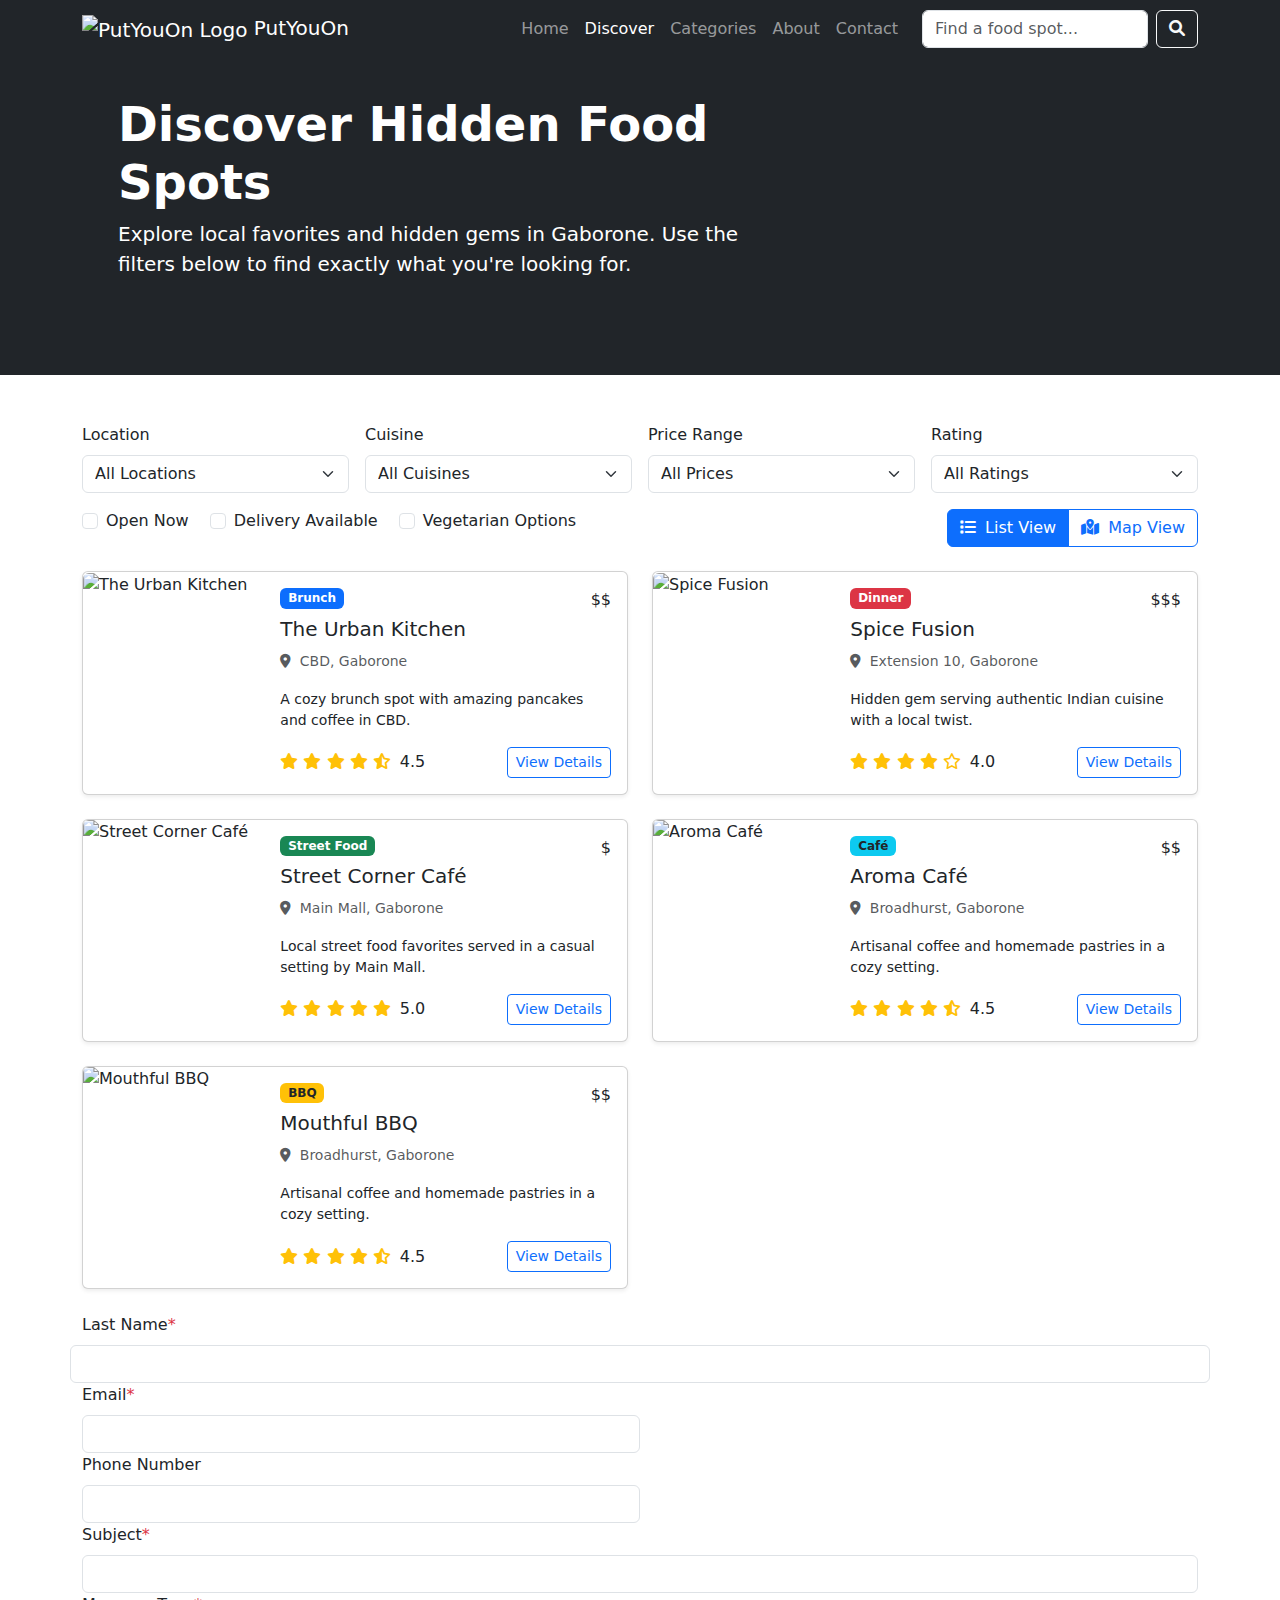
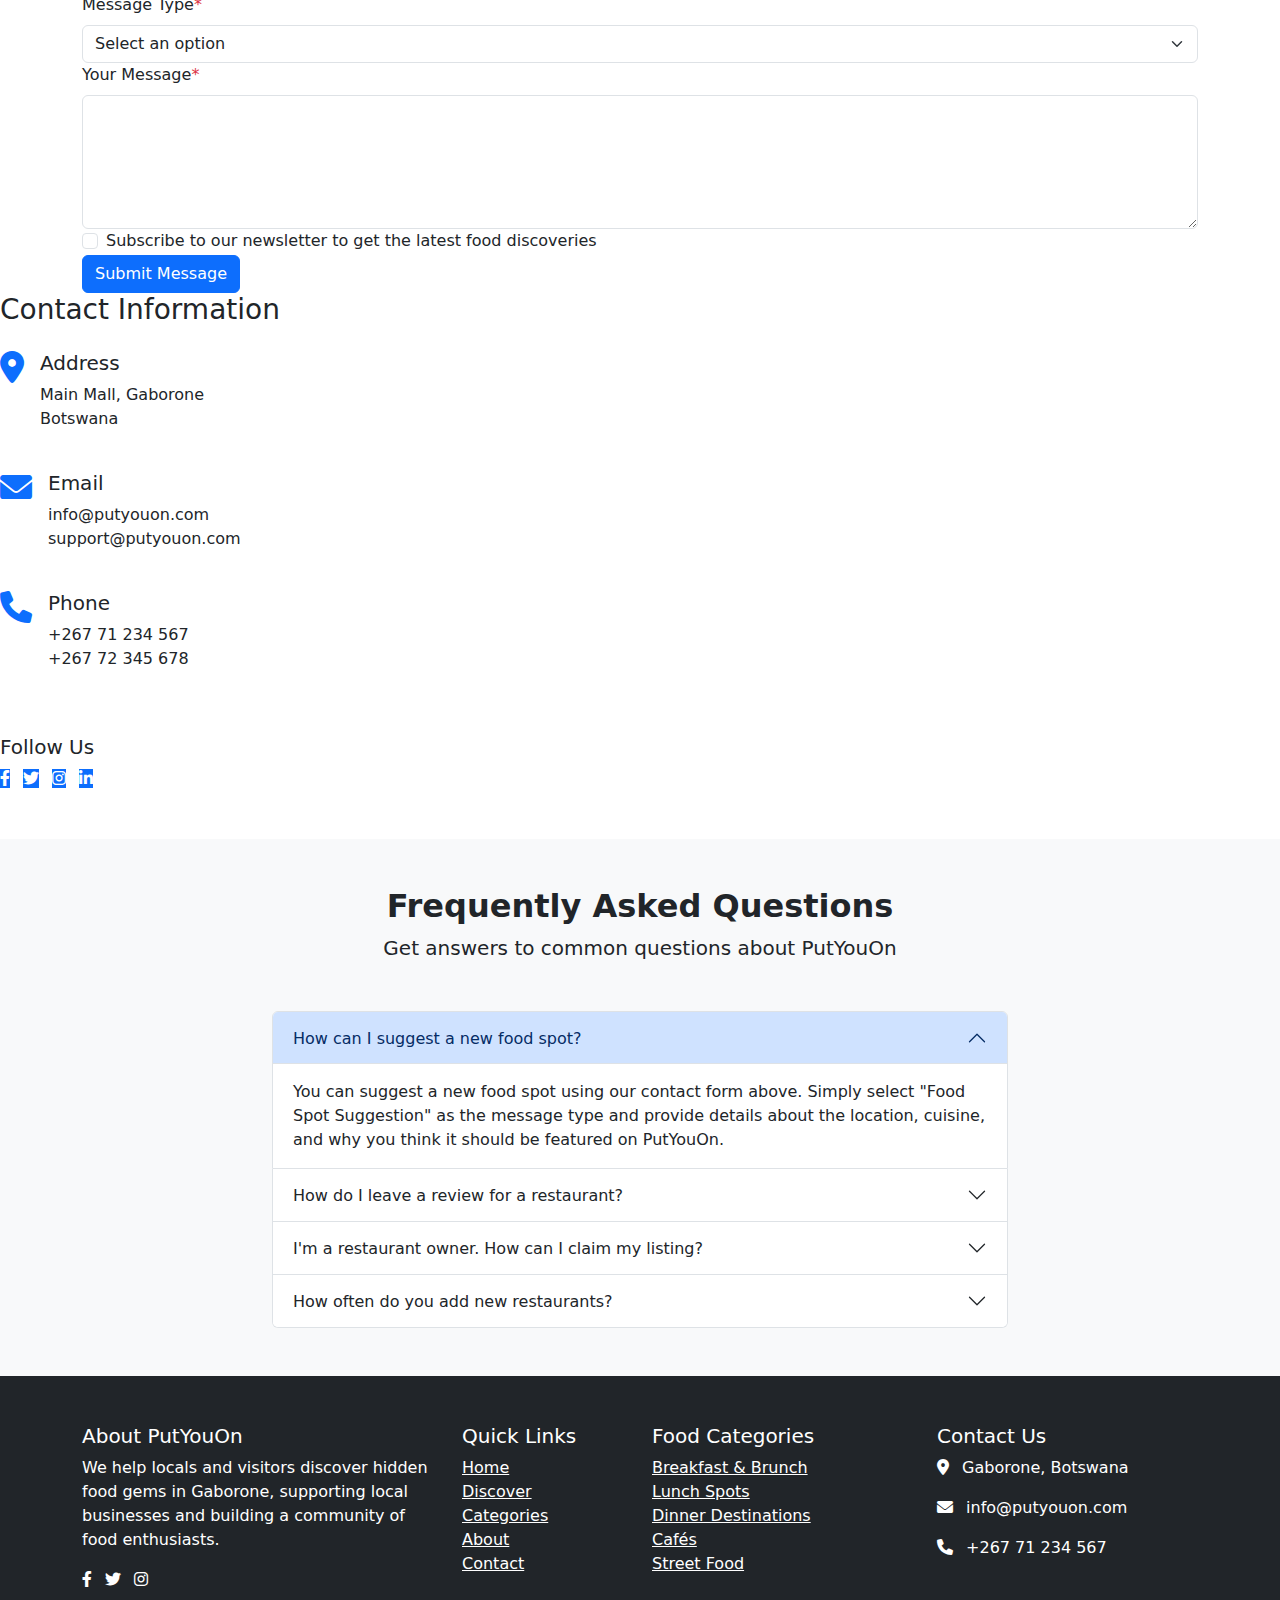
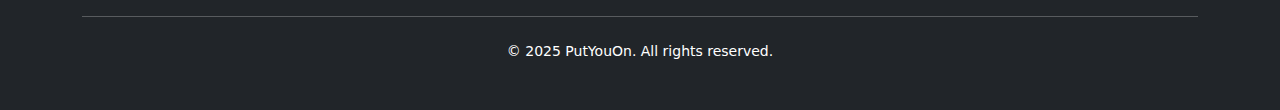
==== feedback.html @ f02b19cc "Update and rename submit.html to feedback.html" ====
<!DOCTYPE html>
<html lang="en">
<head>
    <meta charset="UTF-8">
    <meta name="viewport" content="width=device-width, initial-scale=1.0">
    <title>Discover Food Spots - PutYouOn</title>
    <!-- Bootstrap CSS -->
    <link href="https://cdn.jsdelivr.net/npm/bootstrap@5.3.0-alpha1/dist/css/bootstrap.min.css" rel="stylesheet">
    <!-- Font Awesome -->
    <link rel="stylesheet" href="https://cdnjs.cloudflare.com/ajax/libs/font-awesome/6.0.0/css/all.min.css">
    <!-- Leaflet CSS -->
    <link rel="stylesheet" href="https://unpkg.com/leaflet@1.7.1/dist/leaflet.css">
    <!-- Google Fonts -->
    <link href="https://fonts.googleapis.com/css2?family=Open+Sans:wght@400;600&family=Poppins:wght@500;700&display=swap" rel="stylesheet">
    <!-- Custom CSS -->
    <link rel="stylesheet" href="css/style.css">
</head>
<body>
    <!-- Navigation -->
    <nav class="navbar navbar-expand-lg navbar-dark bg-dark fixed-top">
        <div class="container">
            <a class="navbar-brand" href="index.html">
                <img src="images/logo.png" alt="PutYouOn Logo" class="logo">
                PutYouOn
            </a>
            <button class="navbar-toggler" type="button" data-bs-toggle="collapse" data-bs-target="#navbarNav" aria-controls="navbarNav" aria-expanded="false" aria-label="Toggle navigation">
                <span class="navbar-toggler-icon"></span>
            </button>
            <div class="collapse navbar-collapse" id="navbarNav">
                <ul class="navbar-nav ms-auto">
                    <li class="nav-item">
                        <a class="nav-link" href="index.html">Home</a>
                    </li>
                    <li class="nav-item">
                        <a class="nav-link active" href="discover.html">Discover</a>
                    </li>
                    <li class="nav-item">
                        <a class="nav-link" href="categories.html">Categories</a>
                    </li>
                    <li class="nav-item">
                        <a class="nav-link" href="about.html">About</a>
                    </li>
                    <li class="nav-item">
                        <a class="nav-link" href="feedback.html">Contact</a>
                    </li>
                </ul>
                <form class="d-flex ms-lg-3">
                    <input class="form-control me-2" type="search" placeholder="Find a food spot..." aria-label="Search">
                    <button class="btn btn-outline-light" type="submit"><i class="fas fa-search"></i></button>
                </form>
            </div>
        </div>
    </nav>

    <!-- Page Header -->
    <header class="bg-dark py-5 text-white">
        <div class="container px-4 px-lg-5">
            <div class="row gx-4 gx-lg-5 align-items-center">
                <div class="col-lg-8">
                    <div class="my-5">
                        <h1 class="display-5 fw-bold">Discover Hidden Food Spots</h1>
                        <p class="lead">Explore local favorites and hidden gems in Gaborone. Use the filters below to find exactly what you're looking for.</p>
                    </div>
                </div>
            </div>
        </div>
    </header>

    <!-- Filter Section -->
    <section class="py-5">
        <div class="container">
            <div class="filter-bar">
                <div class="row g-3">
                    <div class="col-lg-3 col-md-6">
                        <label for="locationFilter" class="form-label">Location</label>
                        <select class="form-select" id="locationFilter">
                            <option value="all" selected>All Locations</option>
                            <option value="cbd">CBD</option>
                            <option value="main-mall">Main Mall</option>
                            <option value="broadhurst">Broadhurst</option>
                            <option value="phakalane">Phakalane</option>
                            <option value="extension">Extension</option>
                        </select>
                    </div>
                    <div class="col-lg-3 col-md-6">
                        <label for="cuisineFilter" class="form-label">Cuisine</label>
                        <select class="form-select" id="cuisineFilter">
                            <option value="all" selected>All Cuisines</option>
                            <option value="local">Local</option>
                            <option value="indian">Indian</option>
                            <option value="italian">Italian</option>
                            <option value="chinese">Chinese</option>
                            <option value="fusion">Fusion</option>
                        </select>
                    </div>
                    <div class="col-lg-3 col-md-6">
                        <label for="priceFilter" class="form-label">Price Range</label>
                        <select class="form-select" id="priceFilter">
                            <option value="all" selected>All Prices</option>
                            <option value="$">$ (Budget)</option>
                            <option value="$$">$$ (Moderate)</option>
                            <option value="$$$">$$$ (Expensive)</option>
                        </select>
                    </div>
                    <div class="col-lg-3 col-md-6">
                        <label for="ratingFilter" class="form-label">Rating</label>
                        <select class="form-select" id="ratingFilter">
                            <option value="all" selected>All Ratings</option>
                            <option value="4.5">4.5+ Stars</option>
                            <option value="4">4+ Stars</option>
                            <option value="3.5">3.5+ Stars</option>
                        </select>
                    </div>
                </div>
                <div class="row mt-3">
                    <div class="col-md-6">
                        <div class="form-check form-check-inline">
                            <input class="form-check-input" type="checkbox" id="openNow">
                            <label class="form-check-label" for="openNow">Open Now</label>
                        </div>
                        <div class="form-check form-check-inline">
                            <input class="form-check-input" type="checkbox" id="delivery">
                            <label class="form-check-label" for="delivery">Delivery Available</label>
                        </div>
                        <div class="form-check form-check-inline">
                            <input class="form-check-input" type="checkbox" id="vegetarian">
                            <label class="form-check-label" for="vegetarian">Vegetarian Options</label>
                        </div>
                    </div>
                    <div class="col-md-6 text-md-end mt-3 mt-md-0">
                        <div class="btn-group" role="group">
                            <button type="button" class="btn btn-outline-primary active" id="listViewBtn">
                                <i class="fas fa-list me-1"></i> List View
                            </button>
                            <button type="button" class="btn btn-outline-primary" id="mapViewBtn">
                                <i class="fas fa-map-marked-alt me-1"></i> Map View
                            </button>
                        </div>
                    </div>
                </div>
            </div>

            <!-- View Toggle Content -->
            <div class="row mt-4">
                <!-- List View (default) -->
                <div class="col-12" id="listView">
                    <div class="row">
                        <!-- Restaurant 1 -->
                        <div class="col-lg-6 mb-4">
                            <div class="card h-100 shadow-sm spot-card">
                                <div class="row g-0">
                                    <div class="col-md-4">
                                        <img src="images/restaurants/spot1.jpg" class="img-fluid rounded-start h-100" alt="The Urban Kitchen" style="object-fit: cover;">
                                    </div>
                                    <div class="col-md-8">
                                        <div class="card-body">
                                            <div class="d-flex justify-content-between">
                                                <span class="badge bg-primary mb-2">Brunch</span>
                                                <span class="price-range">$$</span>
                                            </div>
                                            <h5 class="card-title">The Urban Kitchen</h5>
                                            <p class="card-text"><small class="text-muted"><i class="fas fa-map-marker-alt me-1"></i> CBD, Gaborone</small></p>
                                            <p class="card-text small">A cozy brunch spot with amazing pancakes and coffee in CBD.</p>
                                            <div class="d-flex justify-content-between align-items-center">
                                                <div class="ratings">
                                                    <i class="fas fa-star text-warning"></i>
                                                    <i class="fas fa-star text-warning"></i>
                                                    <i class="fas fa-star text-warning"></i>
                                                    <i class="fas fa-star text-warning"></i>
                                                    <i class="fas fa-star-half-alt text-warning"></i>
                                                    <span class="ms-1">4.5</span>
                                                </div>
                                                <a href="#" class="btn btn-sm btn-outline-primary">View Details</a>
                                            </div>
                                        </div>
                                    </div>
                                </div>
                            </div>
                        </div>
                        
                        <!-- Restaurant 2 -->
                        <div class="col-lg-6 mb-4">
                            <div class="card h-100 shadow-sm spot-card">
                                <div class="row g-0">
                                    <div class="col-md-4">
                                        <img src="images/restaurants/spot2.jpg" class="img-fluid rounded-start h-100" alt="Spice Fusion" style="object-fit: cover;">
                                    </div>
                                    <div class="col-md-8">
                                        <div class="card-body">
                                            <div class="d-flex justify-content-between">
                                                <span class="badge bg-danger mb-2">Dinner</span>
                                                <span class="price-range">$$$</span>
                                            </div>
                                            <h5 class="card-title">Spice Fusion</h5>
                                            <p class="card-text"><small class="text-muted"><i class="fas fa-map-marker-alt me-1"></i> Extension 10, Gaborone</small></p>
                                            <p class="card-text small">Hidden gem serving authentic Indian cuisine with a local twist.</p>
                                            <div class="d-flex justify-content-between align-items-center">
                                                <div class="ratings">
                                                    <i class="fas fa-star text-warning"></i>
                                                    <i class="fas fa-star text-warning"></i>
                                                    <i class="fas fa-star text-warning"></i>
                                                    <i class="fas fa-star text-warning"></i>
                                                    <i class="far fa-star text-warning"></i>
                                                    <span class="ms-1">4.0</span>
                                                </div>
                                                <a href="#" class="btn btn-sm btn-outline-primary">View Details</a>
                                            </div>
                                        </div>
                                    </div>
                                </div>
                            </div>
                        </div>

                        <!-- Restaurant 3 -->
                        <div class="col-lg-6 mb-4">
                            <div class="card h-100 shadow-sm spot-card">
                                <div class="row g-0">
                                    <div class="col-md-4">
                                        <img src="images/restaurants/spot3.jpg" class="img-fluid rounded-start h-100" alt="Street Corner Café" style="object-fit: cover;">
                                    </div>
                                    <div class="col-md-8">
                                        <div class="card-body">
                                            <div class="d-flex justify-content-between">
                                                <span class="badge bg-success mb-2">Street Food</span>
                                                <span class="price-range">$</span>
                                            </div>
                                            <h5 class="card-title">Street Corner Café</h5>
                                            <p class="card-text"><small class="text-muted"><i class="fas fa-map-marker-alt me-1"></i> Main Mall, Gaborone</small></p>
                                            <p class="card-text small">Local street food favorites served in a casual setting by Main Mall.</p>
                                            <div class="d-flex justify-content-between align-items-center">
                                                <div class="ratings">
                                                    <i class="fas fa-star text-warning"></i>
                                                    <i class="fas fa-star text-warning"></i>
                                                    <i class="fas fa-star text-warning"></i>
                                                    <i class="fas fa-star text-warning"></i>
                                                    <i class="fas fa-star text-warning"></i>
                                                    <span class="ms-1">5.0</span>
                                                </div>
                                                <a href="#" class="btn btn-sm btn-outline-primary">View Details</a>
                                            </div>
                                        </div>
                                    </div>
                                </div>
                            </div>
                        </div>

                        <!-- Restaurant 4 -->
                        <div class="col-lg-6 mb-4">
                            <div class="card h-100 shadow-sm spot-card">
                                <div class="row g-0">
                                    <div class="col-md-4">
                                        <img src="images/restaurants/spot1.jpg" class="img-fluid rounded-start h-100" alt="Aroma Café" style="object-fit: cover;">
                                    </div>
                                    <div class="col-md-8">
                                        <div class="card-body">
                                            <div class="d-flex justify-content-between">
                                                <span class="badge bg-info text-dark mb-2">Café</span>
                                                <span class="price-range">$$</span>
                                            </div>
                                            <h5 class="card-title">Aroma Café</h5>
                                            <p class="card-text"><small class="text-muted"><i class="fas fa-map-marker-alt me-1"></i> Broadhurst, Gaborone</small></p>
                                            <p class="card-text small">Artisanal coffee and homemade pastries in a cozy setting.</p>
                                            <div class="d-flex justify-content-between align-items-center">
                                                <div class="ratings">
                                                    <i class="fas fa-star text-warning"></i>
                                                    <i class="fas fa-star text-warning"></i>
                                                    <i class="fas fa-star text-warning"></i>
                                                    <i class="fas fa-star text-warning"></i>
                                                    <i class="fas fa-star-half-alt text-warning"></i>
                                                    <span class="ms-1">4.5</span>
                                                </div>
                                                <a href="#" class="btn btn-sm btn-outline-primary">View Details</a>
                                            </div>
                                        </div>
                                    </div>
                                </div>
                            </div>
                        </div>

                        <!-- Restaurant 5 -->
                        <div class="col-lg-6 mb-4">
                            <div class="card h-100 shadow-sm spot-card">
                                <div class="row g-0">
                                    <div class="col-md-4">
                                        <img src="images/restaurants/spot2.jpg" class="img-fluid rounded-start h-100" alt="Mouthful BBQ" style="object-fit: cover;">
                                    </div>
                                    <div class="col-md-8">
                                        <div class="card-body">
                                            <div class="d-flex justify-content-between">
                                                <span class="badge bg-warning text-dark mb-2">BBQ</span>
                                                <span class="price-range">$$</span>
                                            </div>
                                            <h5 class="card-title">Mouthful BBQ</h5>
                                           <p class="card-text"><small class="text-muted"><i class="fas fa-map-marker-alt me-1"></i> Broadhurst, Gaborone</small></p>
                                            <p class="card-text small">Artisanal coffee and homemade pastries in a cozy setting.</p>
                                            <div class="d-flex justify-content-between align-items-center">
                                                <div class="ratings">
                                                    <i class="fas fa-star text-warning"></i>
                                                    <i class="fas fa-star text-warning"></i>
                                                    <i class="fas fa-star text-warning"></i>
                                                    <i class="fas fa-star text-warning"></i>
                                                    <i class="fas fa-star-half-alt text-warning"></i>
                                                    <span class="ms-1">4.5</span>
                                                </div>
                                                <a href="#" class="btn btn-sm btn-outline-primary">View Details</a>
                                            </div>
                                        </div>
                                    </div>
                                </div>
                            </div>
                        </div>

                                                <label for="lastName" class="form-label">Last Name<span class="text-danger">*</span></label>
                                    <input type="text" class="form-control" id="lastName" required>
                                    <div class="invalid-feedback">
                                        Please provide your last name.
                                    </div>
                                </div>
                                <div class="col-md-6">
                                    <label for="email" class="form-label">Email<span class="text-danger">*</span></label>
                                    <input type="email" class="form-control" id="email" required>
                                    <div class="invalid-feedback">
                                        Please provide a valid email address.
                                    </div>
                                </div>
                                <div class="col-md-6">
                                    <label for="phone" class="form-label">Phone Number</label>
                                    <input type="tel" class="form-control" id="phone">
                                </div>
                                <div class="col-12">
                                    <label for="subject" class="form-label">Subject<span class="text-danger">*</span></label>
                                    <input type="text" class="form-control" id="subject" required>
                                    <div class="invalid-feedback">
                                        Please provide a subject.
                                    </div>
                                </div>
                                <div class="col-12">
                                    <label for="messageType" class="form-label">Message Type<span class="text-danger">*</span></label>
                                    <select class="form-select" id="messageType" required>
                                        <option value="" selected disabled>Select an option</option>
                                        <option value="suggestion">Food Spot Suggestion</option>
                                        <option value="feedback">Website Feedback</option>
                                        <option value="partnership">Partnership Inquiry</option>
                                        <option value="general">General Inquiry</option>
                                    </select>
                                    <div class="invalid-feedback">
                                        Please select a message type.
                                    </div>
                                </div>
                                <div class="col-12">
                                    <label for="message" class="form-label">Your Message<span class="text-danger">*</span></label>
                                    <textarea class="form-control" id="message" rows="5" required></textarea>
                                    <div class="invalid-feedback">
                                        Please enter your message.
                                    </div>
                                </div>
                                <div class="col-12">
                                    <div class="form-check">
                                        <input class="form-check-input" type="checkbox" id="newsletter">
                                        <label class="form-check-label" for="newsletter">
                                            Subscribe to our newsletter to get the latest food discoveries
                                        </label>
                                    </div>
                                </div>
                                <div class="col-12">
                                    <button class="btn btn-primary" type="submit">Submit Message</button>
                                </div>
                            </div>
                        </form>
                    </div>
                </div>
                <div class="col-lg-4 mt-4 mt-lg-0">
                    <div class="form-container h-100">
                        <h3 class="mb-4">Contact Information</h3>
                        <div class="d-flex mb-4">
                            <div class="flex-shrink-0">
                                <i class="fas fa-map-marker-alt fa-2x text-primary"></i>
                            </div>
                            <div class="ms-3">
                                <h5>Address</h5>
                                <p>Main Mall, Gaborone<br>Botswana</p>
                            </div>
                        </div>
                        <div class="d-flex mb-4">
                            <div class="flex-shrink-0">
                                <i class="fas fa-envelope fa-2x text-primary"></i>
                            </div>
                            <div class="ms-3">
                                <h5>Email</h5>
                                <p>info@putyouon.com<br>support@putyouon.com</p>
                            </div>
                        </div>
                        <div class="d-flex mb-4">
                            <div class="flex-shrink-0">
                                <i class="fas fa-phone fa-2x text-primary"></i>
                            </div>
                            <div class="ms-3">
                                <h5>Phone</h5>
                                <p>+267 71 234 567<br>+267 72 345 678</p>
                            </div>
                        </div>
                        <div class="social-links mt-5">
                            <h5>Follow Us</h5>
                            <a href="#" class="me-2 bg-primary text-white"><i class="fab fa-facebook-f"></i></a>
                            <a href="#" class="me-2 bg-primary text-white"><i class="fab fa-twitter"></i></a>
                            <a href="#" class="me-2 bg-primary text-white"><i class="fab fa-instagram"></i></a>
                            <a href="#" class="me-2 bg-primary text-white"><i class="fab fa-linkedin-in"></i></a>
                        </div>
                    </div>
                </div>
            </div>
        </div>
    </section>

    <!-- FAQ Section -->
    <section class="py-5 bg-light">
        <div class="container">
            <div class="text-center mb-5">
                <h2 class="fw-bold">Frequently Asked Questions</h2>
                <p class="lead">Get answers to common questions about PutYouOn</p>
            </div>
            <div class="row justify-content-center">
                <div class="col-lg-8">
                    <div class="accordion" id="faqAccordion">
                        <!-- FAQ Item 1 -->
                        <div class="accordion-item">
                            <h2 class="accordion-header" id="headingOne">
                                <button class="accordion-button" type="button" data-bs-toggle="collapse" data-bs-target="#collapseOne" aria-expanded="true" aria-controls="collapseOne">
                                    How can I suggest a new food spot?
                                </button>
                            </h2>
                            <div id="collapseOne" class="accordion-collapse collapse show" aria-labelledby="headingOne" data-bs-parent="#faqAccordion">
                                <div class="accordion-body">
                                    You can suggest a new food spot using our contact form above. Simply select "Food Spot Suggestion" as the message type and provide details about the location, cuisine, and why you think it should be featured on PutYouOn.
                                </div>
                            </div>
                        </div>
                        
                        <!-- FAQ Item 2 -->
                        <div class="accordion-item">
                            <h2 class="accordion-header" id="headingTwo">
                                <button class="accordion-button collapsed" type="button" data-bs-toggle="collapse" data-bs-target="#collapseTwo" aria-expanded="false" aria-controls="collapseTwo">
                                    How do I leave a review for a restaurant?
                                </button>
                            </h2>
                            <div id="collapseTwo" class="accordion-collapse collapse" aria-labelledby="headingTwo" data-bs-parent="#faqAccordion">
                                <div class="accordion-body">
                                    To leave a review, navigate to the specific restaurant page and scroll down to the reviews section. Click on "Write a Review" and share your experience. You'll need to be logged in to submit a review.
                                </div>
                            </div>
                        </div>
                        
                        <!-- FAQ Item 3 -->
                        <div class="accordion-item">
                            <h2 class="accordion-header" id="headingThree">
                                <button class="accordion-button collapsed" type="button" data-bs-toggle="collapse" data-bs-target="#collapseThree" aria-expanded="false" aria-controls="collapseThree">
                                    I'm a restaurant owner. How can I claim my listing?
                                </button>
                            </h2>
                            <div id="collapseThree" class="accordion-collapse collapse" aria-labelledby="headingThree" data-bs-parent="#faqAccordion">
                                <div class="accordion-body">
                                    If you own a restaurant that's listed on PutYouOn, you can claim your listing by selecting "Partnership Inquiry" on the contact form. Our team will verify your ownership and provide you with access to manage your restaurant's profile.
                                </div>
                            </div>
                        </div>
                        
                        <!-- FAQ Item 4 -->
                        <div class="accordion-item">
                            <h2 class="accordion-header" id="headingFour">
                                <button class="accordion-button collapsed" type="button" data-bs-toggle="collapse" data-bs-target="#collapseFour" aria-expanded="false" aria-controls="collapseFour">
                                    How often do you add new restaurants?
                                </button>
                            </h2>
                            <div id="collapseFour" class="accordion-collapse collapse" aria-labelledby="headingFour" data-bs-parent="#faqAccordion">
                                <div class="accordion-body">
                                    We're constantly on the lookout for hidden food gems in Gaborone! We add new listings weekly, with priority given to user suggestions and places with unique offerings.
                                </div>
                            </div>
                        </div>
                    </div>
                </div>
            </div>
        </div>
    </section>

    <!-- Footer -->
    <footer class="bg-dark text-white py-5">
        <div class="container">
            <div class="row">
                <div class="col-md-4 mb-4 mb-md-0">
                    <h5>About PutYouOn</h5>
                    <p>We help locals and visitors discover hidden food gems in Gaborone, supporting local businesses and building a community of food enthusiasts.</p>
                    <div class="social-links">
                        <a href="#" class="text-white me-2"><i class="fab fa-facebook-f"></i></a>
                        <a href="#" class="text-white me-2"><i class="fab fa-twitter"></i></a>
                        <a href="#" class="text-white me-2"><i class="fab fa-instagram"></i></a>
                    </div>
                </div>
                <div class="col-md-2 mb-4 mb-md-0">
                    <h5>Quick Links</h5>
                    <ul class="list-unstyled">
                        <li><a href="index.html" class="text-white">Home</a></li>
                        <li><a href="discover.html" class="text-white">Discover</a></li>
                        <li><a href="categories.html" class="text-white">Categories</a></li>
                        <li><a href="about.html" class="text-white">About</a></li>
                        <li><a href="feedback.html" class="text-white">Contact</a></li>
                    </ul>
                </div>
                <div class="col-md-3 mb-4 mb-md-0">
                    <h5>Food Categories</h5>
                    <ul class="list-unstyled">
                        <li><a href="#" class="text-white">Breakfast & Brunch</a></li>
                        <li><a href="#" class="text-white">Lunch Spots</a></li>
                        <li><a href="#" class="text-white">Dinner Destinations</a></li>
                        <li><a href="#" class="text-white">Cafés</a></li>
                        <li><a href="#" class="text-white">Street Food</a></li>
                    </ul>
                </div>
                <div class="col-md-3">
                    <h5>Contact Us</h5>
                    <address>
                        <p><i class="fas fa-map-marker-alt me-2"></i> Gaborone, Botswana</p>
                        <p><i class="fas fa-envelope me-2"></i> info@putyouon.com</p>
                        <p><i class="fas fa-phone me-2"></i> +267 71 234 567</p>
                    </address>
                </div>
            </div>
            <hr class="my-4">
            <div class="text-center">
                <p class="small mb-0">&copy; 2025 PutYouOn. All rights reserved.</p>
            </div>
        </div>
    </footer>

    <!-- Bootstrap JS -->
    <script src="https://cdn.jsdelivr.net/npm/bootstrap@5.3.0-alpha1/dist/js/bootstrap.bundle.min.js"></script>
    <!-- Custom JS -->
    <script src="js/script.js"></script>
    
    <!-- Form Validation Script -->
    <script>
        // Form validation
        (function () {
            'use strict'
            
            // Fetch all forms to which we want to apply validation
            var forms = document.querySelectorAll('.needs-validation')
            
            // Loop over them and prevent submission
            Array.prototype.slice.call(forms)
                .forEach(function (form) {
                    form.addEventListener('submit', function (event) {
                        if (!form.checkValidity()) {
                            event.preventDefault()
                            event.stopPropagation()
                        } else {
                            event.preventDefault()
                            alert('Thank you for your message! We will get back to you soon.')
                            form.reset()
                        }
                        
                        form.classList.add('was-validated')
                    }, false)
                })
        })()
    </script>
</body>
</html>
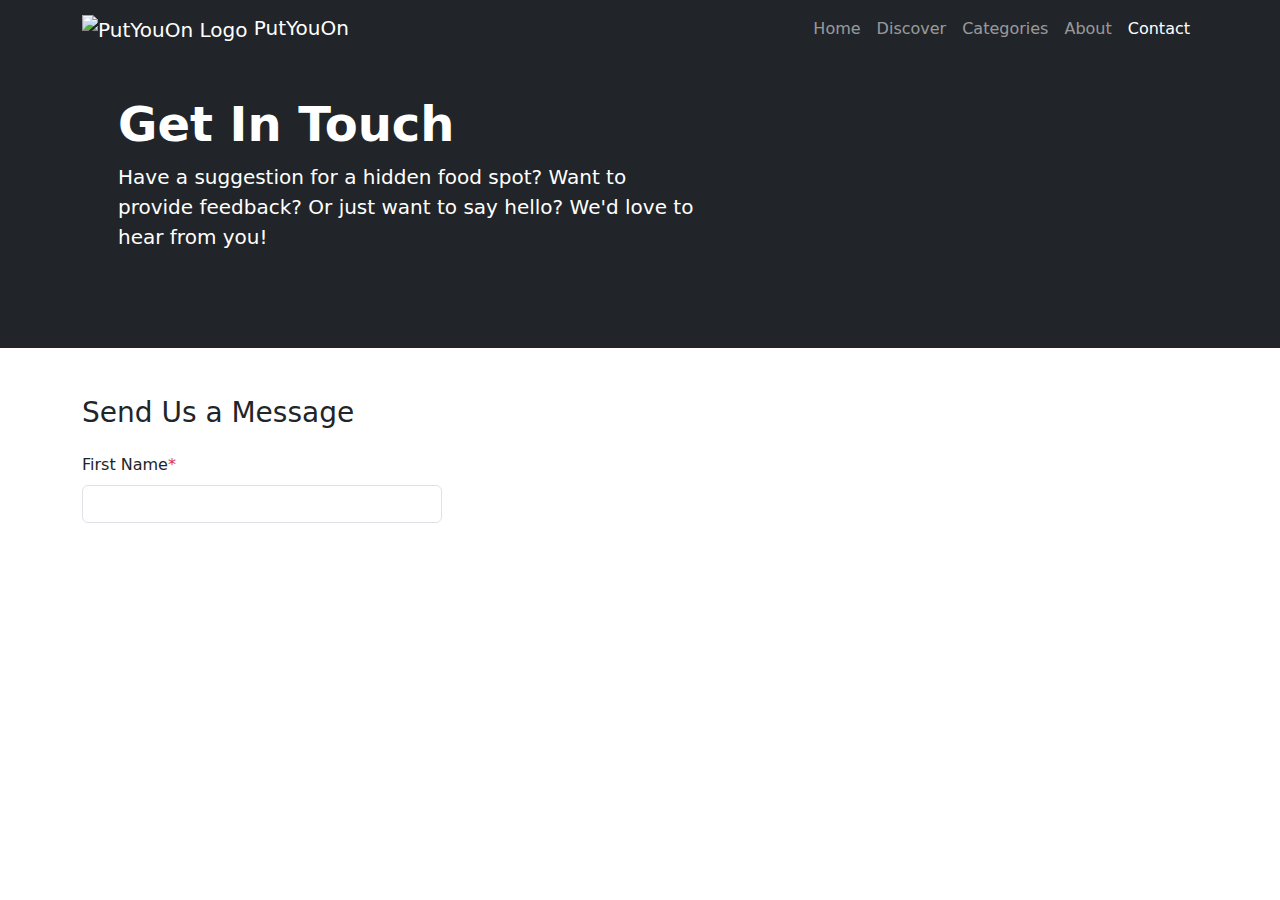
==== commit 120106a8: "Update feedback.html" ====
--- a/feedback.html
+++ b/feedback.html
@@ -3,13 +3,11 @@
 <head>
     <meta charset="UTF-8">
     <meta name="viewport" content="width=device-width, initial-scale=1.0">
-    <title>Discover Food Spots - PutYouOn</title>
+    <title>Contact Us - PutYouOn</title>
     <!-- Bootstrap CSS -->
     <link href="https://cdn.jsdelivr.net/npm/bootstrap@5.3.0-alpha1/dist/css/bootstrap.min.css" rel="stylesheet">
     <!-- Font Awesome -->
     <link rel="stylesheet" href="https://cdnjs.cloudflare.com/ajax/libs/font-awesome/6.0.0/css/all.min.css">
-    <!-- Leaflet CSS -->
-    <link rel="stylesheet" href="https://unpkg.com/leaflet@1.7.1/dist/leaflet.css">
     <!-- Google Fonts -->
     <link href="https://fonts.googleapis.com/css2?family=Open+Sans:wght@400;600&family=Poppins:wght@500;700&display=swap" rel="stylesheet">
     <!-- Custom CSS -->
@@ -32,7 +30,7 @@
                         <a class="nav-link" href="index.html">Home</a>
                     </li>
                     <li class="nav-item">
-                        <a class="nav-link active" href="discover.html">Discover</a>
+                        <a class="nav-link" href="discover.html">Discover</a>
                     </li>
                     <li class="nav-item">
                         <a class="nav-link" href="categories.html">Categories</a>
@@ -41,13 +39,9 @@
                         <a class="nav-link" href="about.html">About</a>
                     </li>
                     <li class="nav-item">
-                        <a class="nav-link" href="feedback.html">Contact</a>
+                        <a class="nav-link active" href="feedback.html">Contact</a>
                     </li>
                 </ul>
-                <form class="d-flex ms-lg-3">
-                    <input class="form-control me-2" type="search" placeholder="Find a food spot..." aria-label="Search">
-                    <button class="btn btn-outline-light" type="submit"><i class="fas fa-search"></i></button>
-                </form>
             </div>
         </div>
     </nav>
@@ -56,513 +50,31 @@
     <header class="bg-dark py-5 text-white">
         <div class="container px-4 px-lg-5">
             <div class="row gx-4 gx-lg-5 align-items-center">
-                <div class="col-lg-8">
+                <div class="col-lg-8 col-xl-7 col-xxl-6">
                     <div class="my-5">
-                        <h1 class="display-5 fw-bold">Discover Hidden Food Spots</h1>
-                        <p class="lead">Explore local favorites and hidden gems in Gaborone. Use the filters below to find exactly what you're looking for.</p>
+                        <h1 class="display-5 fw-bold">Get In Touch</h1>
+                        <p class="lead">Have a suggestion for a hidden food spot? Want to provide feedback? Or just want to say hello? We'd love to hear from you!</p>
                     </div>
                 </div>
             </div>
         </div>
     </header>
 
-    <!-- Filter Section -->
-    <section class="py-5">
+    <!-- Contact Form Section -->
+    <section class="form-section py-5">
         <div class="container">
-            <div class="filter-bar">
-                <div class="row g-3">
-                    <div class="col-lg-3 col-md-6">
-                        <label for="locationFilter" class="form-label">Location</label>
-                        <select class="form-select" id="locationFilter">
-                            <option value="all" selected>All Locations</option>
-                            <option value="cbd">CBD</option>
-                            <option value="main-mall">Main Mall</option>
-                            <option value="broadhurst">Broadhurst</option>
-                            <option value="phakalane">Phakalane</option>
-                            <option value="extension">Extension</option>
-                        </select>
-                    </div>
-                    <div class="col-lg-3 col-md-6">
-                        <label for="cuisineFilter" class="form-label">Cuisine</label>
-                        <select class="form-select" id="cuisineFilter">
-                            <option value="all" selected>All Cuisines</option>
-                            <option value="local">Local</option>
-                            <option value="indian">Indian</option>
-                            <option value="italian">Italian</option>
-                            <option value="chinese">Chinese</option>
-                            <option value="fusion">Fusion</option>
-                        </select>
-                    </div>
-                    <div class="col-lg-3 col-md-6">
-                        <label for="priceFilter" class="form-label">Price Range</label>
-                        <select class="form-select" id="priceFilter">
-                            <option value="all" selected>All Prices</option>
-                            <option value="$">$ (Budget)</option>
-                            <option value="$$">$$ (Moderate)</option>
-                            <option value="$$$">$$$ (Expensive)</option>
-                        </select>
-                    </div>
-                    <div class="col-lg-3 col-md-6">
-                        <label for="ratingFilter" class="form-label">Rating</label>
-                        <select class="form-select" id="ratingFilter">
-                            <option value="all" selected>All Ratings</option>
-                            <option value="4.5">4.5+ Stars</option>
-                            <option value="4">4+ Stars</option>
-                            <option value="3.5">3.5+ Stars</option>
-                        </select>
-                    </div>
-                </div>
-                <div class="row mt-3">
-                    <div class="col-md-6">
-                        <div class="form-check form-check-inline">
-                            <input class="form-check-input" type="checkbox" id="openNow">
-                            <label class="form-check-label" for="openNow">Open Now</label>
-                        </div>
-                        <div class="form-check form-check-inline">
-                            <input class="form-check-input" type="checkbox" id="delivery">
-                            <label class="form-check-label" for="delivery">Delivery Available</label>
-                        </div>
-                        <div class="form-check form-check-inline">
-                            <input class="form-check-input" type="checkbox" id="vegetarian">
-                            <label class="form-check-label" for="vegetarian">Vegetarian Options</label>
-                        </div>
-                    </div>
-                    <div class="col-md-6 text-md-end mt-3 mt-md-0">
-                        <div class="btn-group" role="group">
-                            <button type="button" class="btn btn-outline-primary active" id="listViewBtn">
-                                <i class="fas fa-list me-1"></i> List View
-                            </button>
-                            <button type="button" class="btn btn-outline-primary" id="mapViewBtn">
-                                <i class="fas fa-map-marked-alt me-1"></i> Map View
-                            </button>
-                        </div>
-                    </div>
-                </div>
-            </div>
-
-            <!-- View Toggle Content -->
-            <div class="row mt-4">
-                <!-- List View (default) -->
-                <div class="col-12" id="listView">
-                    <div class="row">
-                        <!-- Restaurant 1 -->
-                        <div class="col-lg-6 mb-4">
-                            <div class="card h-100 shadow-sm spot-card">
-                                <div class="row g-0">
-                                    <div class="col-md-4">
-                                        <img src="images/restaurants/spot1.jpg" class="img-fluid rounded-start h-100" alt="The Urban Kitchen" style="object-fit: cover;">
-                                    </div>
-                                    <div class="col-md-8">
-                                        <div class="card-body">
-                                            <div class="d-flex justify-content-between">
-                                                <span class="badge bg-primary mb-2">Brunch</span>
-                                                <span class="price-range">$$</span>
-                                            </div>
-                                            <h5 class="card-title">The Urban Kitchen</h5>
-                                            <p class="card-text"><small class="text-muted"><i class="fas fa-map-marker-alt me-1"></i> CBD, Gaborone</small></p>
-                                            <p class="card-text small">A cozy brunch spot with amazing pancakes and coffee in CBD.</p>
-                                            <div class="d-flex justify-content-between align-items-center">
-                                                <div class="ratings">
-                                                    <i class="fas fa-star text-warning"></i>
-                                                    <i class="fas fa-star text-warning"></i>
-                                                    <i class="fas fa-star text-warning"></i>
-                                                    <i class="fas fa-star text-warning"></i>
-                                                    <i class="fas fa-star-half-alt text-warning"></i>
-                                                    <span class="ms-1">4.5</span>
-                                                </div>
-                                                <a href="#" class="btn btn-sm btn-outline-primary">View Details</a>
-                                            </div>
-                                        </div>
-                                    </div>
-                                </div>
-                            </div>
-                        </div>
-                        
-                        <!-- Restaurant 2 -->
-                        <div class="col-lg-6 mb-4">
-                            <div class="card h-100 shadow-sm spot-card">
-                                <div class="row g-0">
-                                    <div class="col-md-4">
-                                        <img src="images/restaurants/spot2.jpg" class="img-fluid rounded-start h-100" alt="Spice Fusion" style="object-fit: cover;">
-                                    </div>
-                                    <div class="col-md-8">
-                                        <div class="card-body">
-                                            <div class="d-flex justify-content-between">
-                                                <span class="badge bg-danger mb-2">Dinner</span>
-                                                <span class="price-range">$$$</span>
-                                            </div>
-                                            <h5 class="card-title">Spice Fusion</h5>
-                                            <p class="card-text"><small class="text-muted"><i class="fas fa-map-marker-alt me-1"></i> Extension 10, Gaborone</small></p>
-                                            <p class="card-text small">Hidden gem serving authentic Indian cuisine with a local twist.</p>
-                                            <div class="d-flex justify-content-between align-items-center">
-                                                <div class="ratings">
-                                                    <i class="fas fa-star text-warning"></i>
-                                                    <i class="fas fa-star text-warning"></i>
-                                                    <i class="fas fa-star text-warning"></i>
-                                                    <i class="fas fa-star text-warning"></i>
-                                                    <i class="far fa-star text-warning"></i>
-                                                    <span class="ms-1">4.0</span>
-                                                </div>
-                                                <a href="#" class="btn btn-sm btn-outline-primary">View Details</a>
-                                            </div>
-                                        </div>
-                                    </div>
-                                </div>
-                            </div>
-                        </div>
-
-                        <!-- Restaurant 3 -->
-                        <div class="col-lg-6 mb-4">
-                            <div class="card h-100 shadow-sm spot-card">
-                                <div class="row g-0">
-                                    <div class="col-md-4">
-                                        <img src="images/restaurants/spot3.jpg" class="img-fluid rounded-start h-100" alt="Street Corner Café" style="object-fit: cover;">
-                                    </div>
-                                    <div class="col-md-8">
-                                        <div class="card-body">
-                                            <div class="d-flex justify-content-between">
-                                                <span class="badge bg-success mb-2">Street Food</span>
-                                                <span class="price-range">$</span>
-                                            </div>
-                                            <h5 class="card-title">Street Corner Café</h5>
-                                            <p class="card-text"><small class="text-muted"><i class="fas fa-map-marker-alt me-1"></i> Main Mall, Gaborone</small></p>
-                                            <p class="card-text small">Local street food favorites served in a casual setting by Main Mall.</p>
-                                            <div class="d-flex justify-content-between align-items-center">
-                                                <div class="ratings">
-                                                    <i class="fas fa-star text-warning"></i>
-                                                    <i class="fas fa-star text-warning"></i>
-                                                    <i class="fas fa-star text-warning"></i>
-                                                    <i class="fas fa-star text-warning"></i>
-                                                    <i class="fas fa-star text-warning"></i>
-                                                    <span class="ms-1">5.0</span>
-                                                </div>
-                                                <a href="#" class="btn btn-sm btn-outline-primary">View Details</a>
-                                            </div>
-                                        </div>
-                                    </div>
-                                </div>
-                            </div>
-                        </div>
-
-                        <!-- Restaurant 4 -->
-                        <div class="col-lg-6 mb-4">
-                            <div class="card h-100 shadow-sm spot-card">
-                                <div class="row g-0">
-                                    <div class="col-md-4">
-                                        <img src="images/restaurants/spot1.jpg" class="img-fluid rounded-start h-100" alt="Aroma Café" style="object-fit: cover;">
-                                    </div>
-                                    <div class="col-md-8">
-                                        <div class="card-body">
-                                            <div class="d-flex justify-content-between">
-                                                <span class="badge bg-info text-dark mb-2">Café</span>
-                                                <span class="price-range">$$</span>
-                                            </div>
-                                            <h5 class="card-title">Aroma Café</h5>
-                                            <p class="card-text"><small class="text-muted"><i class="fas fa-map-marker-alt me-1"></i> Broadhurst, Gaborone</small></p>
-                                            <p class="card-text small">Artisanal coffee and homemade pastries in a cozy setting.</p>
-                                            <div class="d-flex justify-content-between align-items-center">
-                                                <div class="ratings">
-                                                    <i class="fas fa-star text-warning"></i>
-                                                    <i class="fas fa-star text-warning"></i>
-                                                    <i class="fas fa-star text-warning"></i>
-                                                    <i class="fas fa-star text-warning"></i>
-                                                    <i class="fas fa-star-half-alt text-warning"></i>
-                                                    <span class="ms-1">4.5</span>
-                                                </div>
-                                                <a href="#" class="btn btn-sm btn-outline-primary">View Details</a>
-                                            </div>
-                                        </div>
-                                    </div>
-                                </div>
-                            </div>
-                        </div>
-
-                        <!-- Restaurant 5 -->
-                        <div class="col-lg-6 mb-4">
-                            <div class="card h-100 shadow-sm spot-card">
-                                <div class="row g-0">
-                                    <div class="col-md-4">
-                                        <img src="images/restaurants/spot2.jpg" class="img-fluid rounded-start h-100" alt="Mouthful BBQ" style="object-fit: cover;">
-                                    </div>
-                                    <div class="col-md-8">
-                                        <div class="card-body">
-                                            <div class="d-flex justify-content-between">
-                                                <span class="badge bg-warning text-dark mb-2">BBQ</span>
-                                                <span class="price-range">$$</span>
-                                            </div>
-                                            <h5 class="card-title">Mouthful BBQ</h5>
-                                           <p class="card-text"><small class="text-muted"><i class="fas fa-map-marker-alt me-1"></i> Broadhurst, Gaborone</small></p>
-                                            <p class="card-text small">Artisanal coffee and homemade pastries in a cozy setting.</p>
-                                            <div class="d-flex justify-content-between align-items-center">
-                                                <div class="ratings">
-                                                    <i class="fas fa-star text-warning"></i>
-                                                    <i class="fas fa-star text-warning"></i>
-                                                    <i class="fas fa-star text-warning"></i>
-                                                    <i class="fas fa-star text-warning"></i>
-                                                    <i class="fas fa-star-half-alt text-warning"></i>
-                                                    <span class="ms-1">4.5</span>
-                                                </div>
-                                                <a href="#" class="btn btn-sm btn-outline-primary">View Details</a>
-                                            </div>
-                                        </div>
-                                    </div>
-                                </div>
-                            </div>
-                        </div>
-
-                                                <label for="lastName" class="form-label">Last Name<span class="text-danger">*</span></label>
-                                    <input type="text" class="form-control" id="lastName" required>
+            <div class="row">
+                <div class="col-lg-8">
+                    <div class="form-container">
+                        <h3 class="mb-4">Send Us a Message</h3>
+                        <form id="contactForm" class="needs-validation" novalidate>
+                            <div class="row g-3">
+                                <div class="col-md-6">
+                                    <label for="firstName" class="form-label">First Name<span class="text-danger">*</span></label>
+                                    <input type="text" class="form-control" id="firstName" required>
                                     <div class="invalid-feedback">
-                                        Please provide your last name.
+                                        Please provide your first name.
                                     </div>
                                 </div>
                                 <div class="col-md-6">
-                                    <label for="email" class="form-label">Email<span class="text-danger">*</span></label>
-                                    <input type="email" class="form-control" id="email" required>
-                                    <div class="invalid-feedback">
-                                        Please provide a valid email address.
-                                    </div>
-                                </div>
-                                <div class="col-md-6">
-                                    <label for="phone" class="form-label">Phone Number</label>
-                                    <input type="tel" class="form-control" id="phone">
-                                </div>
-                                <div class="col-12">
-                                    <label for="subject" class="form-label">Subject<span class="text-danger">*</span></label>
-                                    <input type="text" class="form-control" id="subject" required>
-                                    <div class="invalid-feedback">
-                                        Please provide a subject.
-                                    </div>
-                                </div>
-                                <div class="col-12">
-                                    <label for="messageType" class="form-label">Message Type<span class="text-danger">*</span></label>
-                                    <select class="form-select" id="messageType" required>
-                                        <option value="" selected disabled>Select an option</option>
-                                        <option value="suggestion">Food Spot Suggestion</option>
-                                        <option value="feedback">Website Feedback</option>
-                                        <option value="partnership">Partnership Inquiry</option>
-                                        <option value="general">General Inquiry</option>
-                                    </select>
-                                    <div class="invalid-feedback">
-                                        Please select a message type.
-                                    </div>
-                                </div>
-                                <div class="col-12">
-                                    <label for="message" class="form-label">Your Message<span class="text-danger">*</span></label>
-                                    <textarea class="form-control" id="message" rows="5" required></textarea>
-                                    <div class="invalid-feedback">
-                                        Please enter your message.
-                                    </div>
-                                </div>
-                                <div class="col-12">
-                                    <div class="form-check">
-                                        <input class="form-check-input" type="checkbox" id="newsletter">
-                                        <label class="form-check-label" for="newsletter">
-                                            Subscribe to our newsletter to get the latest food discoveries
-                                        </label>
-                                    </div>
-                                </div>
-                                <div class="col-12">
-                                    <button class="btn btn-primary" type="submit">Submit Message</button>
-                                </div>
-                            </div>
-                        </form>
-                    </div>
-                </div>
-                <div class="col-lg-4 mt-4 mt-lg-0">
-                    <div class="form-container h-100">
-                        <h3 class="mb-4">Contact Information</h3>
-                        <div class="d-flex mb-4">
-                            <div class="flex-shrink-0">
-                                <i class="fas fa-map-marker-alt fa-2x text-primary"></i>
-                            </div>
-                            <div class="ms-3">
-                                <h5>Address</h5>
-                                <p>Main Mall, Gaborone<br>Botswana</p>
-                            </div>
-                        </div>
-                        <div class="d-flex mb-4">
-                            <div class="flex-shrink-0">
-                                <i class="fas fa-envelope fa-2x text-primary"></i>
-                            </div>
-                            <div class="ms-3">
-                                <h5>Email</h5>
-                                <p>info@putyouon.com<br>support@putyouon.com</p>
-                            </div>
-                        </div>
-                        <div class="d-flex mb-4">
-                            <div class="flex-shrink-0">
-                                <i class="fas fa-phone fa-2x text-primary"></i>
-                            </div>
-                            <div class="ms-3">
-                                <h5>Phone</h5>
-                                <p>+267 71 234 567<br>+267 72 345 678</p>
-                            </div>
-                        </div>
-                        <div class="social-links mt-5">
-                            <h5>Follow Us</h5>
-                            <a href="#" class="me-2 bg-primary text-white"><i class="fab fa-facebook-f"></i></a>
-                            <a href="#" class="me-2 bg-primary text-white"><i class="fab fa-twitter"></i></a>
-                            <a href="#" class="me-2 bg-primary text-white"><i class="fab fa-instagram"></i></a>
-                            <a href="#" class="me-2 bg-primary text-white"><i class="fab fa-linkedin-in"></i></a>
-                        </div>
-                    </div>
-                </div>
-            </div>
-        </div>
-    </section>
-
-    <!-- FAQ Section -->
-    <section class="py-5 bg-light">
-        <div class="container">
-            <div class="text-center mb-5">
-                <h2 class="fw-bold">Frequently Asked Questions</h2>
-                <p class="lead">Get answers to common questions about PutYouOn</p>
-            </div>
-            <div class="row justify-content-center">
-                <div class="col-lg-8">
-                    <div class="accordion" id="faqAccordion">
-                        <!-- FAQ Item 1 -->
-                        <div class="accordion-item">
-                            <h2 class="accordion-header" id="headingOne">
-                                <button class="accordion-button" type="button" data-bs-toggle="collapse" data-bs-target="#collapseOne" aria-expanded="true" aria-controls="collapseOne">
-                                    How can I suggest a new food spot?
-                                </button>
-                            </h2>
-                            <div id="collapseOne" class="accordion-collapse collapse show" aria-labelledby="headingOne" data-bs-parent="#faqAccordion">
-                                <div class="accordion-body">
-                                    You can suggest a new food spot using our contact form above. Simply select "Food Spot Suggestion" as the message type and provide details about the location, cuisine, and why you think it should be featured on PutYouOn.
-                                </div>
-                            </div>
-                        </div>
-                        
-                        <!-- FAQ Item 2 -->
-                        <div class="accordion-item">
-                            <h2 class="accordion-header" id="headingTwo">
-                                <button class="accordion-button collapsed" type="button" data-bs-toggle="collapse" data-bs-target="#collapseTwo" aria-expanded="false" aria-controls="collapseTwo">
-                                    How do I leave a review for a restaurant?
-                                </button>
-                            </h2>
-                            <div id="collapseTwo" class="accordion-collapse collapse" aria-labelledby="headingTwo" data-bs-parent="#faqAccordion">
-                                <div class="accordion-body">
-                                    To leave a review, navigate to the specific restaurant page and scroll down to the reviews section. Click on "Write a Review" and share your experience. You'll need to be logged in to submit a review.
-                                </div>
-                            </div>
-                        </div>
-                        
-                        <!-- FAQ Item 3 -->
-                        <div class="accordion-item">
-                            <h2 class="accordion-header" id="headingThree">
-                                <button class="accordion-button collapsed" type="button" data-bs-toggle="collapse" data-bs-target="#collapseThree" aria-expanded="false" aria-controls="collapseThree">
-                                    I'm a restaurant owner. How can I claim my listing?
-                                </button>
-                            </h2>
-                            <div id="collapseThree" class="accordion-collapse collapse" aria-labelledby="headingThree" data-bs-parent="#faqAccordion">
-                                <div class="accordion-body">
-                                    If you own a restaurant that's listed on PutYouOn, you can claim your listing by selecting "Partnership Inquiry" on the contact form. Our team will verify your ownership and provide you with access to manage your restaurant's profile.
-                                </div>
-                            </div>
-                        </div>
-                        
-                        <!-- FAQ Item 4 -->
-                        <div class="accordion-item">
-                            <h2 class="accordion-header" id="headingFour">
-                                <button class="accordion-button collapsed" type="button" data-bs-toggle="collapse" data-bs-target="#collapseFour" aria-expanded="false" aria-controls="collapseFour">
-                                    How often do you add new restaurants?
-                                </button>
-                            </h2>
-                            <div id="collapseFour" class="accordion-collapse collapse" aria-labelledby="headingFour" data-bs-parent="#faqAccordion">
-                                <div class="accordion-body">
-                                    We're constantly on the lookout for hidden food gems in Gaborone! We add new listings weekly, with priority given to user suggestions and places with unique offerings.
-                                </div>
-                            </div>
-                        </div>
-                    </div>
-                </div>
-            </div>
-        </div>
-    </section>
-
-    <!-- Footer -->
-    <footer class="bg-dark text-white py-5">
-        <div class="container">
-            <div class="row">
-                <div class="col-md-4 mb-4 mb-md-0">
-                    <h5>About PutYouOn</h5>
-                    <p>We help locals and visitors discover hidden food gems in Gaborone, supporting local businesses and building a community of food enthusiasts.</p>
-                    <div class="social-links">
-                        <a href="#" class="text-white me-2"><i class="fab fa-facebook-f"></i></a>
-                        <a href="#" class="text-white me-2"><i class="fab fa-twitter"></i></a>
-                        <a href="#" class="text-white me-2"><i class="fab fa-instagram"></i></a>
-                    </div>
-                </div>
-                <div class="col-md-2 mb-4 mb-md-0">
-                    <h5>Quick Links</h5>
-                    <ul class="list-unstyled">
-                        <li><a href="index.html" class="text-white">Home</a></li>
-                        <li><a href="discover.html" class="text-white">Discover</a></li>
-                        <li><a href="categories.html" class="text-white">Categories</a></li>
-                        <li><a href="about.html" class="text-white">About</a></li>
-                        <li><a href="feedback.html" class="text-white">Contact</a></li>
-                    </ul>
-                </div>
-                <div class="col-md-3 mb-4 mb-md-0">
-                    <h5>Food Categories</h5>
-                    <ul class="list-unstyled">
-                        <li><a href="#" class="text-white">Breakfast & Brunch</a></li>
-                        <li><a href="#" class="text-white">Lunch Spots</a></li>
-                        <li><a href="#" class="text-white">Dinner Destinations</a></li>
-                        <li><a href="#" class="text-white">Cafés</a></li>
-                        <li><a href="#" class="text-white">Street Food</a></li>
-                    </ul>
-                </div>
-                <div class="col-md-3">
-                    <h5>Contact Us</h5>
-                    <address>
-                        <p><i class="fas fa-map-marker-alt me-2"></i> Gaborone, Botswana</p>
-                        <p><i class="fas fa-envelope me-2"></i> info@putyouon.com</p>
-                        <p><i class="fas fa-phone me-2"></i> +267 71 234 567</p>
-                    </address>
-                </div>
-            </div>
-            <hr class="my-4">
-            <div class="text-center">
-                <p class="small mb-0">&copy; 2025 PutYouOn. All rights reserved.</p>
-            </div>
-        </div>
-    </footer>
-
-    <!-- Bootstrap JS -->
-    <script src="https://cdn.jsdelivr.net/npm/bootstrap@5.3.0-alpha1/dist/js/bootstrap.bundle.min.js"></script>
-    <!-- Custom JS -->
-    <script src="js/script.js"></script>
-    
-    <!-- Form Validation Script -->
-    <script>
-        // Form validation
-        (function () {
-            'use strict'
-            
-            // Fetch all forms to which we want to apply validation
-            var forms = document.querySelectorAll('.needs-validation')
-            
-            // Loop over them and prevent submission
-            Array.prototype.slice.call(forms)
-                .forEach(function (form) {
-                    form.addEventListener('submit', function (event) {
-                        if (!form.checkValidity()) {
-                            event.preventDefault()
-                            event.stopPropagation()
-                        } else {
-                            event.preventDefault()
-                            alert('Thank you for your message! We will get back to you soon.')
-                            form.reset()
-                        }
-                        
-                        form.classList.add('was-validated')
-                    }, false)
-                })
-        })()
-    </script>
-</body>
-</html>
+                                    <label for="lastName" class="
